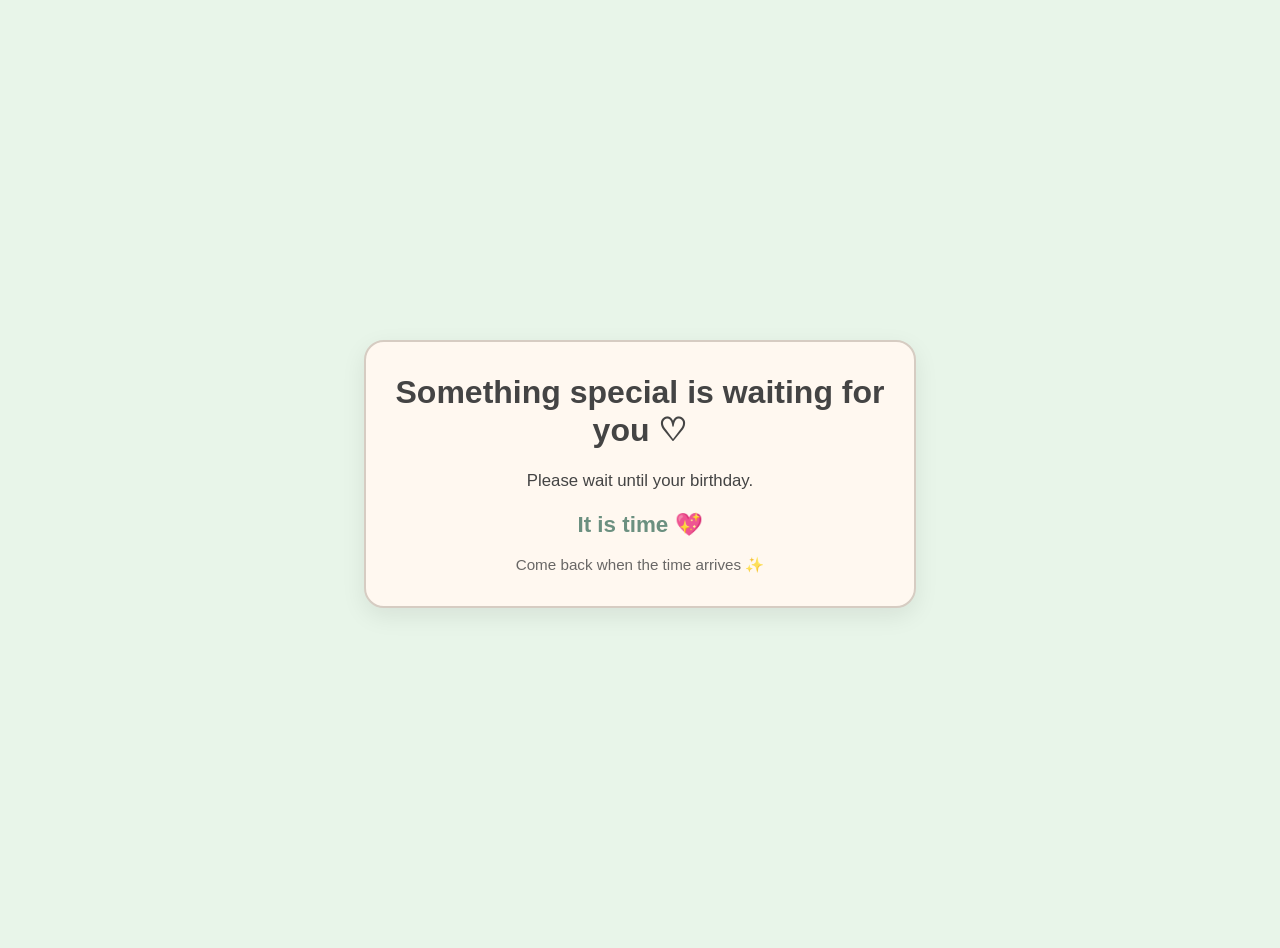
==== index.html @ 6a9fd0a3 "first commit" ====
<!DOCTYPE html>
<html lang="en">
<head>
  <meta charset="UTF-8" />
  <meta name="viewport" content="width=device-width, initial-scale=1.0" />
  <title>Something Special</title>
  <style>
    body {
      margin: 0;
      font-family: Arial, sans-serif;
      background: #E8F5E9;
      color: #444;
      display: flex;
      align-items: center;
      justify-content: center;
      min-height: 100vh;
      text-align: center;
      padding: 24px;
    }

    .card {
      background: #FFF8F0;
      border: 2px solid #D6CCC2;
      border-radius: 20px;
      padding: 32px 24px;
      max-width: 500px;
      box-shadow: 0 8px 24px rgba(0,0,0,0.08);
    }

    h1 {
      margin-top: 0;
      font-size: 2rem;
    }

    p {
      font-size: 1.05rem;
      margin: 12px 0;
    }

    #countdown {
      margin-top: 20px;
      font-size: 1.4rem;
      font-weight: bold;
      color: #6B9080;
    }

    .small {
      margin-top: 18px;
      font-size: 0.95rem;
      opacity: 0.8;
    }
  </style>
</head>
<body>
  <div class="card">
    <h1>Something special is waiting for you ♡</h1>
    <p>Please wait until your birthday.</p>
    <div id="countdown">Loading countdown...</div>
    <div class="small">Come back when the time arrives ✨</div>
  </div>

  <script>
    const targetDate = new Date("2026-04-15T00:00:00").getTime(); // change this

    function updateCountdown() {
      const now = new Date().getTime();
      const diff = targetDate - now;
      const el = document.getElementById("countdown");

      if (diff <= 0) {
        el.textContent = "It is time 💖";
        return;
      }

      const days = Math.floor(diff / (1000 * 60 * 60 * 24));
      const hours = Math.floor((diff / (1000 * 60 * 60)) % 24);
      const minutes = Math.floor((diff / (1000 * 60)) % 60);

      el.textContent = `${days}d ${hours}h ${minutes}m`;
    }

    updateCountdown();
    setInterval(updateCountdown, 1000);
  </script>
</body>
</html>
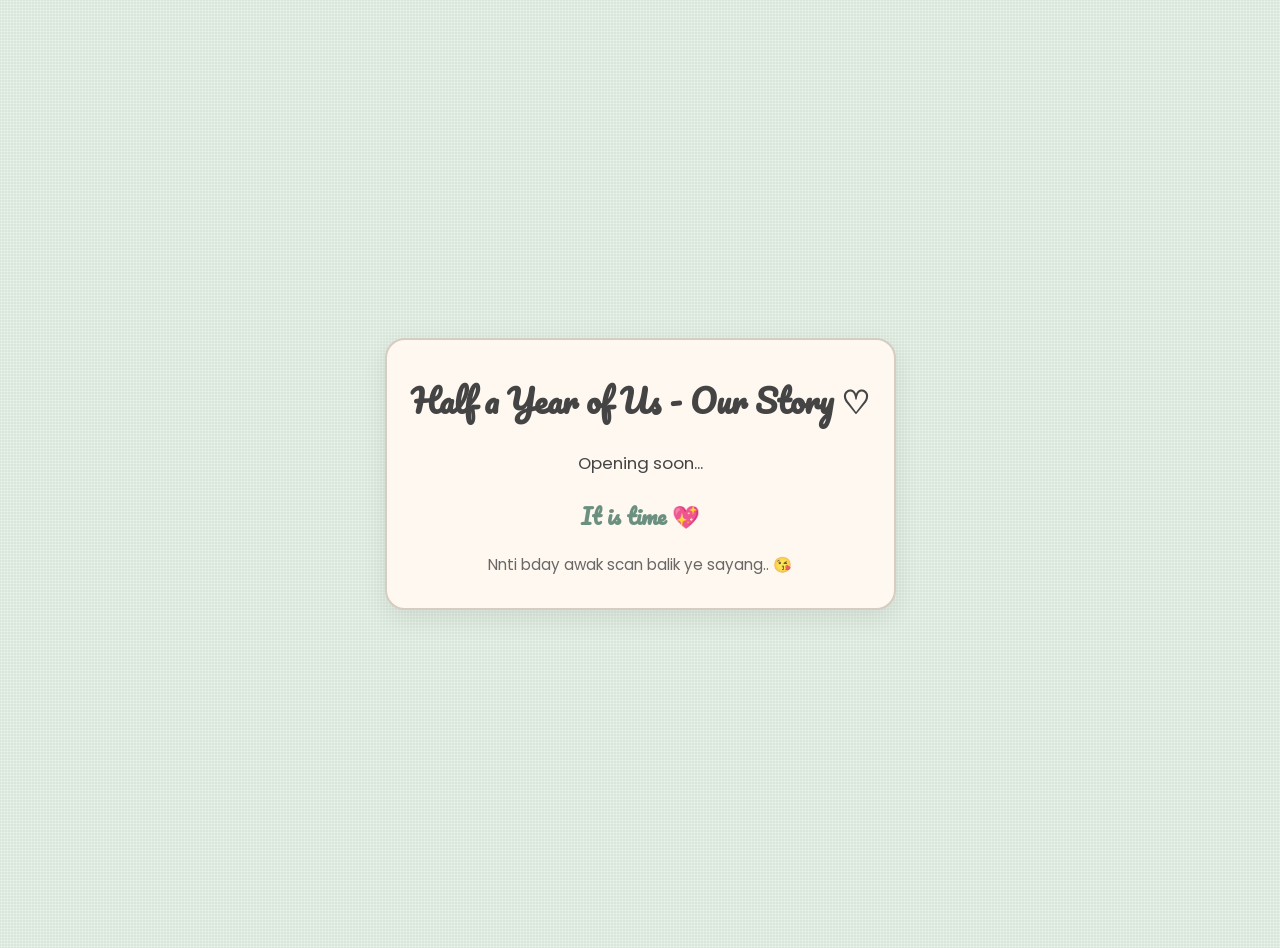
==== commit 312b33b7: "Prepped landing page with countdown" ====
--- a/index.html
+++ b/index.html
@@ -4,11 +4,16 @@
   <meta charset="UTF-8" />
   <meta name="viewport" content="width=device-width, initial-scale=1.0" />
   <title>Something Special</title>
+  <link href="https://fonts.googleapis.com/css2?family=Pacifico&family=Poppins&display=swap" rel="stylesheet">
   <style>
     body {
       margin: 0;
-      font-family: Arial, sans-serif;
-      background: #E8F5E9;
+      font-family: 'Pacifico', cursive, 'Poppins';
+      background: 
+        repeating-linear-gradient(0deg, rgba(0,0,0,0.03) 0px, rgba(0,0,0,0.03) 1px, transparent 1px, transparent 2px),
+        repeating-linear-gradient(90deg, rgba(0,0,0,0.03) 0px, rgba(0,0,0,0.03) 1px, transparent 1px, transparent 2px),
+        #E8F5E9;
+      background-size: 3px 3px, 3px 3px;
       color: #444;
       display: flex;
       align-items: center;
@@ -30,11 +35,13 @@
     h1 {
       margin-top: 0;
       font-size: 2rem;
+      font-family: 'Pacifico', cursive;
     }
 
     p {
       font-size: 1.05rem;
       margin: 12px 0;
+      font-family: 'Poppins', sans-serif;
     }
 
     #countdown {
@@ -48,15 +55,16 @@
       margin-top: 18px;
       font-size: 0.95rem;
       opacity: 0.8;
+      font-family: 'Poppins', sans-serif;
     }
   </style>
 </head>
 <body>
   <div class="card">
-    <h1>Something special is waiting for you ♡</h1>
-    <p>Please wait until your birthday.</p>
+    <h1>Half a Year of Us - Our Story ♡</h1>
+    <p>Opening soon...</p>
     <div id="countdown">Loading countdown...</div>
-    <div class="small">Come back when the time arrives ✨</div>
+    <div class="small">Nnti bday awak scan balik ye sayang.. 😘</div>
   </div>
 
   <script>
@@ -75,12 +83,14 @@
       const days = Math.floor(diff / (1000 * 60 * 60 * 24));
       const hours = Math.floor((diff / (1000 * 60 * 60)) % 24);
       const minutes = Math.floor((diff / (1000 * 60)) % 60);
+      const seconds = Math.floor((diff / 1000) % 60);
 
-      el.textContent = `${days}d ${hours}h ${minutes}m`;
+      el.textContent = `${days}d ${hours}h ${minutes}m ${seconds}s`;
     }
 
     updateCountdown();
     setInterval(updateCountdown, 1000);
   </script>
 </body>
-</html>+</html>
+
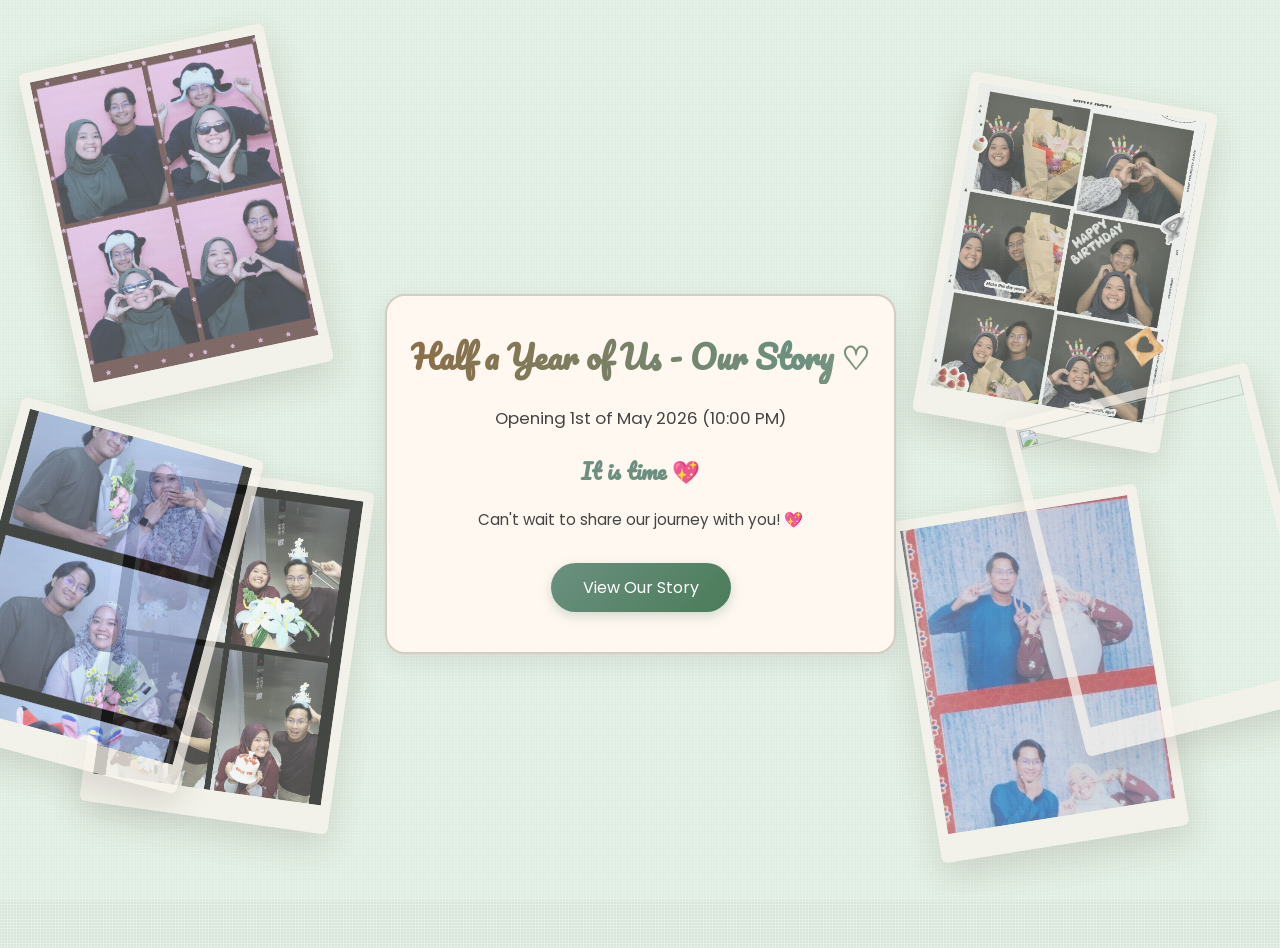
==== commit b2f8b239: "Masukkan layout dulu, gambar2 and text nak tune lagi" ====
--- a/index.html
+++ b/index.html
@@ -3,94 +3,31 @@
 <head>
   <meta charset="UTF-8" />
   <meta name="viewport" content="width=device-width, initial-scale=1.0" />
-  <title>Something Special</title>
+  <title>Landing Page - Half a Year of Us</title>
   <link href="https://fonts.googleapis.com/css2?family=Pacifico&family=Poppins&display=swap" rel="stylesheet">
-  <style>
-    body {
-      margin: 0;
-      font-family: 'Pacifico', cursive, 'Poppins';
-      background: 
-        repeating-linear-gradient(0deg, rgba(0,0,0,0.03) 0px, rgba(0,0,0,0.03) 1px, transparent 1px, transparent 2px),
-        repeating-linear-gradient(90deg, rgba(0,0,0,0.03) 0px, rgba(0,0,0,0.03) 1px, transparent 1px, transparent 2px),
-        #E8F5E9;
-      background-size: 3px 3px, 3px 3px;
-      color: #444;
-      display: flex;
-      align-items: center;
-      justify-content: center;
-      min-height: 100vh;
-      text-align: center;
-      padding: 24px;
-    }
-
-    .card {
-      background: #FFF8F0;
-      border: 2px solid #D6CCC2;
-      border-radius: 20px;
-      padding: 32px 24px;
-      max-width: 500px;
-      box-shadow: 0 8px 24px rgba(0,0,0,0.08);
-    }
-
-    h1 {
-      margin-top: 0;
-      font-size: 2rem;
-      font-family: 'Pacifico', cursive;
-    }
-
-    p {
-      font-size: 1.05rem;
-      margin: 12px 0;
-      font-family: 'Poppins', sans-serif;
-    }
-
-    #countdown {
-      margin-top: 20px;
-      font-size: 1.4rem;
-      font-weight: bold;
-      color: #6B9080;
-    }
-
-    .small {
-      margin-top: 18px;
-      font-size: 0.95rem;
-      opacity: 0.8;
-      font-family: 'Poppins', sans-serif;
-    }
-  </style>
+  <link rel="stylesheet" href="style.css">
 </head>
 <body>
+  <div class="photo-collage" aria-hidden="true">
+    <img class="collage-photo photo-1" src="Pics/Photobooth/6079864767335042159.jpg" alt="">
+    <img class="collage-photo photo-2" src="Pics/Photobooth/6260093930221276652.jpg" alt="">
+    <img class="collage-photo photo-3" src="Pics/Photobooth/6312138711826632933.jpg" alt="">
+    <img class="collage-photo photo-4" src="Pics/Photobooth/6312138711826632942.jpg" alt="">
+    <img class="collage-photo photo-5" src="Pics/Photobooth/IMG_6303.JPG" alt="">
+    <img class="collage-photo photo-6" src="Pics/Photobooth/IMG_9020.JPG" alt="">
+  </div>
+
   <div class="card">
     <h1>Half a Year of Us - Our Story ♡</h1>
-    <p>Opening soon...</p>
+    <p>Opening 1st of May 2026 (10:00 PM)</p>
     <div id="countdown">Loading countdown...</div>
-    <div class="small">Nnti bday awak scan balik ye sayang.. 😘</div>
+    <p class="small">Can't wait to share our journey with you! 💖</p>
+    <div id="button-container">
+      <a href="page1.html" class="link-button">View Our Story</a>
+    </div>
   </div>
 
-  <script>
-    const targetDate = new Date("2026-04-15T00:00:00").getTime(); // change this
-
-    function updateCountdown() {
-      const now = new Date().getTime();
-      const diff = targetDate - now;
-      const el = document.getElementById("countdown");
-
-      if (diff <= 0) {
-        el.textContent = "It is time 💖";
-        return;
-      }
-
-      const days = Math.floor(diff / (1000 * 60 * 60 * 24));
-      const hours = Math.floor((diff / (1000 * 60 * 60)) % 24);
-      const minutes = Math.floor((diff / (1000 * 60)) % 60);
-      const seconds = Math.floor((diff / 1000) % 60);
-
-      el.textContent = `${days}d ${hours}h ${minutes}m ${seconds}s`;
-    }
-
-    updateCountdown();
-    setInterval(updateCountdown, 1000);
-  </script>
+  <script src="script.js"></script>
 </body>
 </html>
 
--- a/style.css
+++ b/style.css
@@ -0,0 +1,267 @@
+body {
+  margin: 0;
+  font-family: 'Pacifico', cursive, 'Poppins';
+  background: 
+    repeating-linear-gradient(0deg, rgba(0,0,0,0.03) 0px, rgba(0,0,0,0.03) 1px, transparent 1px, transparent 2px),
+    repeating-linear-gradient(90deg, rgba(0,0,0,0.03) 0px, rgba(0,0,0,0.03) 1px, transparent 1px, transparent 2px),
+    #E8F5E9;
+  background-size: 3px 3px, 3px 3px;
+  color: #444;
+  display: flex;
+  align-items: center;
+  justify-content: center;
+  min-height: 100vh;
+  text-align: center;
+  padding: 24px;
+  position: relative;
+  overflow: hidden;
+}
+
+body::before {
+  content: '';
+  position: fixed;
+  inset: 0;
+  z-index: 0;
+  background: rgba(232, 245, 233, 0.38);
+  pointer-events: none;
+}
+
+.photo-collage {
+  position: fixed;
+  inset: 0;
+  z-index: 0;
+  overflow: hidden;
+  pointer-events: none;
+}
+
+.collage-photo {
+  position: absolute;
+  width: clamp(120px, 18vw, 240px);
+  aspect-ratio: 3 / 4;
+  object-fit: cover;
+  border: 10px solid #FFF8F0;
+  border-bottom-width: 28px;
+  border-radius: 6px;
+  box-shadow: 0 14px 34px rgba(78, 65, 52, 0.22);
+  opacity: 0.72;
+  filter: saturate(0.92) contrast(0.96);
+}
+
+.photo-1 {
+  top: 5%;
+  left: 4%;
+  transform: rotate(-12deg);
+}
+
+.photo-2 {
+  top: 10%;
+  right: 7%;
+  transform: rotate(10deg);
+}
+
+.photo-3 {
+  bottom: 9%;
+  left: 8%;
+  transform: rotate(8deg);
+}
+
+.photo-4 {
+  bottom: 6%;
+  right: 9%;
+  transform: rotate(-9deg);
+}
+
+.photo-5 {
+  top: 47%;
+  left: -2%;
+  transform: rotate(15deg);
+}
+
+.photo-6 {
+  top: 43%;
+  right: -1%;
+  transform: rotate(-14deg);
+}
+
+.card {
+  background: #FFF8F0;
+  border: 2px solid #D6CCC2;
+  border-radius: 20px;
+  padding: 32px 24px;
+  max-width: 500px;
+  box-shadow: 0 8px 24px rgba(0,0,0,0.08);
+  opacity: 0;
+  transform: translateY(24px) scale(0.98);
+  animation: cardEntrance 0.9s cubic-bezier(0.2, 0.8, 0.2, 1) 0.15s forwards;
+  position: relative;
+  z-index: 1;
+  backdrop-filter: blur(8px);
+}
+
+h1 {
+  margin-top: 0;
+  font-size: 2rem;
+  font-family: 'Pacifico', cursive;
+  background: linear-gradient(90deg, #8B6F47, #6B9080, #D6AD7B, #8B6F47);
+  background-size: 250% auto;
+  color: transparent;
+  -webkit-background-clip: text;
+  background-clip: text;
+  animation: textGlow 5s ease-in-out infinite;
+}
+
+p {
+  font-size: 1.05rem;
+  margin: 12px 0;
+  font-family: 'Poppins', sans-serif;
+  opacity: 0;
+  transform: translateY(12px);
+  animation: textRise 0.7s ease forwards;
+  animation-delay: 0.45s;
+}
+
+#countdown {
+  margin-top: 20px;
+  font-size: 1.4rem;
+  font-weight: bold;
+  color: #6B9080;
+  opacity: 0;
+  transform: translateY(12px);
+  animation: textRise 0.7s ease 0.65s forwards, softPulse 2.4s ease-in-out 1.4s infinite;
+}
+
+.small {
+  margin-top: 18px;
+  font-size: 0.95rem;
+  opacity: 0.8;
+  font-family: 'Poppins', sans-serif;
+  animation-delay: 0.85s;
+}
+
+#button-container {
+  display: none;
+  margin-top: 24px;
+}
+
+#button-container.show {
+  display: block;
+  animation: fadeIn 0.6s ease-in;
+}
+
+@keyframes fadeIn {
+  from {
+    opacity: 0;
+    transform: translateY(10px);
+  }
+  to {
+    opacity: 1;
+    transform: translateY(0);
+  }
+}
+
+@keyframes cardEntrance {
+  to {
+    opacity: 1;
+    transform: translateY(0) scale(1);
+  }
+}
+
+@keyframes textRise {
+  to {
+    opacity: 1;
+    transform: translateY(0);
+  }
+}
+
+@keyframes textGlow {
+  0%, 100% {
+    background-position: 0% center;
+  }
+  50% {
+    background-position: 100% center;
+  }
+}
+
+@keyframes softPulse {
+  0%, 100% {
+    transform: translateY(0) scale(1);
+  }
+  50% {
+    transform: translateY(-1px) scale(1.02);
+  }
+}
+
+.link-button {
+  display: inline-block;
+  background: linear-gradient(135deg, #6B9080 0%, #4A7C59 100%);
+  color: #FFF;
+  padding: 12px 32px;
+  margin: 8px;
+  border: none;
+  border-radius: 25px;
+  font-size: 1rem;
+  font-family: 'Poppins', sans-serif;
+  cursor: pointer;
+  text-decoration: none;
+  transition: transform 0.3s ease, box-shadow 0.3s ease;
+  box-shadow: 0 4px 12px rgba(107, 144, 128, 0.3);
+}
+
+.link-button:hover {
+  transform: translateY(-2px);
+  box-shadow: 0 6px 16px rgba(107, 144, 128, 0.5);
+}
+
+.link-button:active {
+  transform: translateY(0);
+}
+
+@media (prefers-reduced-motion: reduce) {
+  *,
+  *::before,
+  *::after {
+    animation-duration: 0.001ms !important;
+    animation-iteration-count: 1 !important;
+    scroll-behavior: auto !important;
+    transition-duration: 0.001ms !important;
+  }
+}
+
+@media (max-width: 720px) {
+  .collage-photo {
+    width: clamp(95px, 30vw, 150px);
+    border-width: 7px;
+    border-bottom-width: 20px;
+    opacity: 0.58;
+  }
+
+  .photo-1 {
+    top: 4%;
+    left: -8%;
+  }
+
+  .photo-2 {
+    top: 6%;
+    right: -10%;
+  }
+
+  .photo-3 {
+    bottom: 4%;
+    left: -7%;
+  }
+
+  .photo-4 {
+    bottom: 5%;
+    right: -9%;
+  }
+
+  .photo-5 {
+    top: 39%;
+    left: -16%;
+  }
+
+  .photo-6 {
+    top: 43%;
+    right: -16%;
+  }
+}
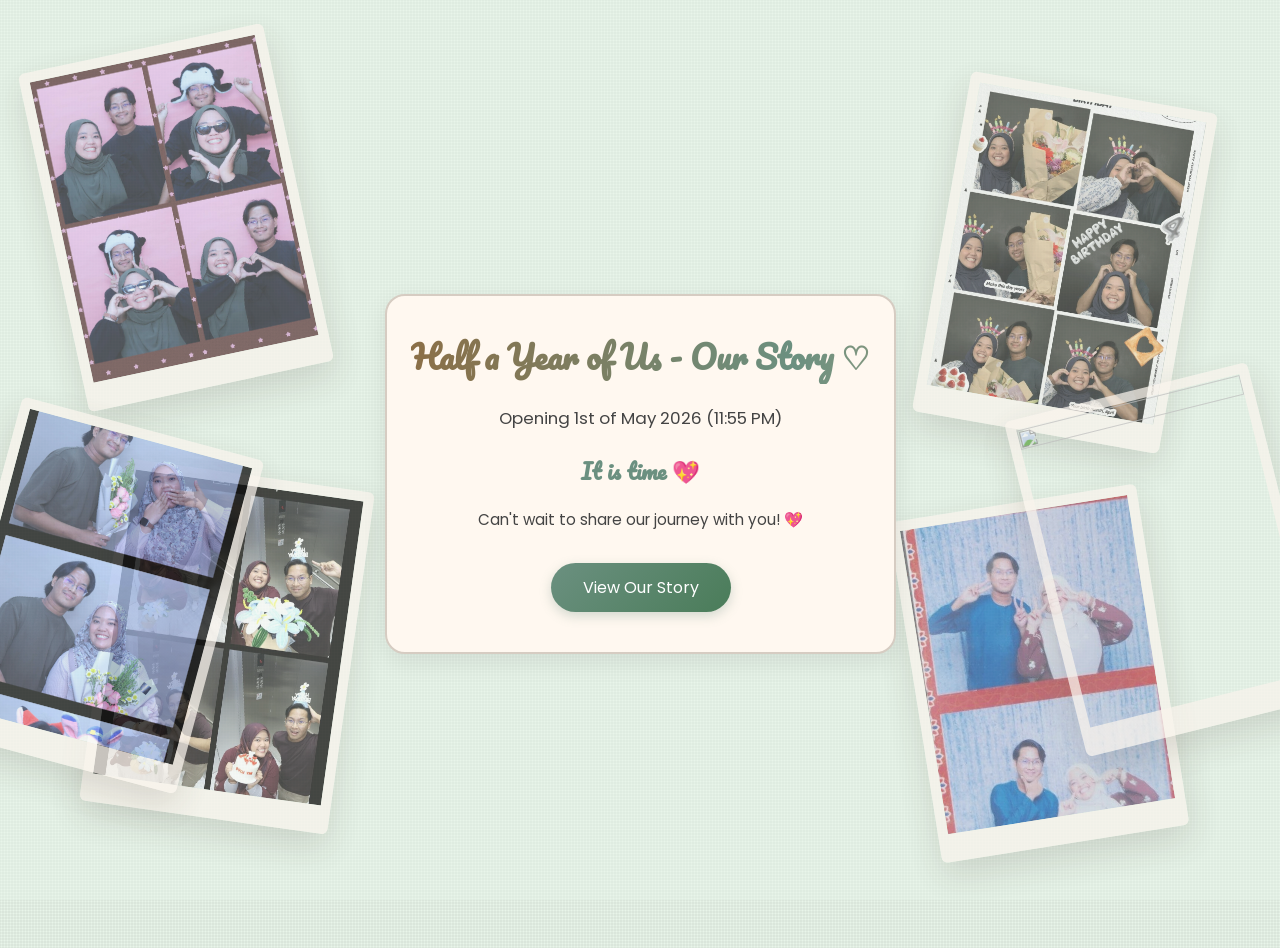
==== commit b44590b4: "Shiappp" ====
--- a/index.html
+++ b/index.html
@@ -19,7 +19,7 @@
 
   <div class="card">
     <h1>Half a Year of Us - Our Story ♡</h1>
-    <p>Opening 1st of May 2026 (10:00 PM)</p>
+    <p>Opening 1st of May 2026 (11:55 PM)</p>
     <div id="countdown">Loading countdown...</div>
     <p class="small">Can't wait to share our journey with you! 💖</p>
     <div id="button-container">
